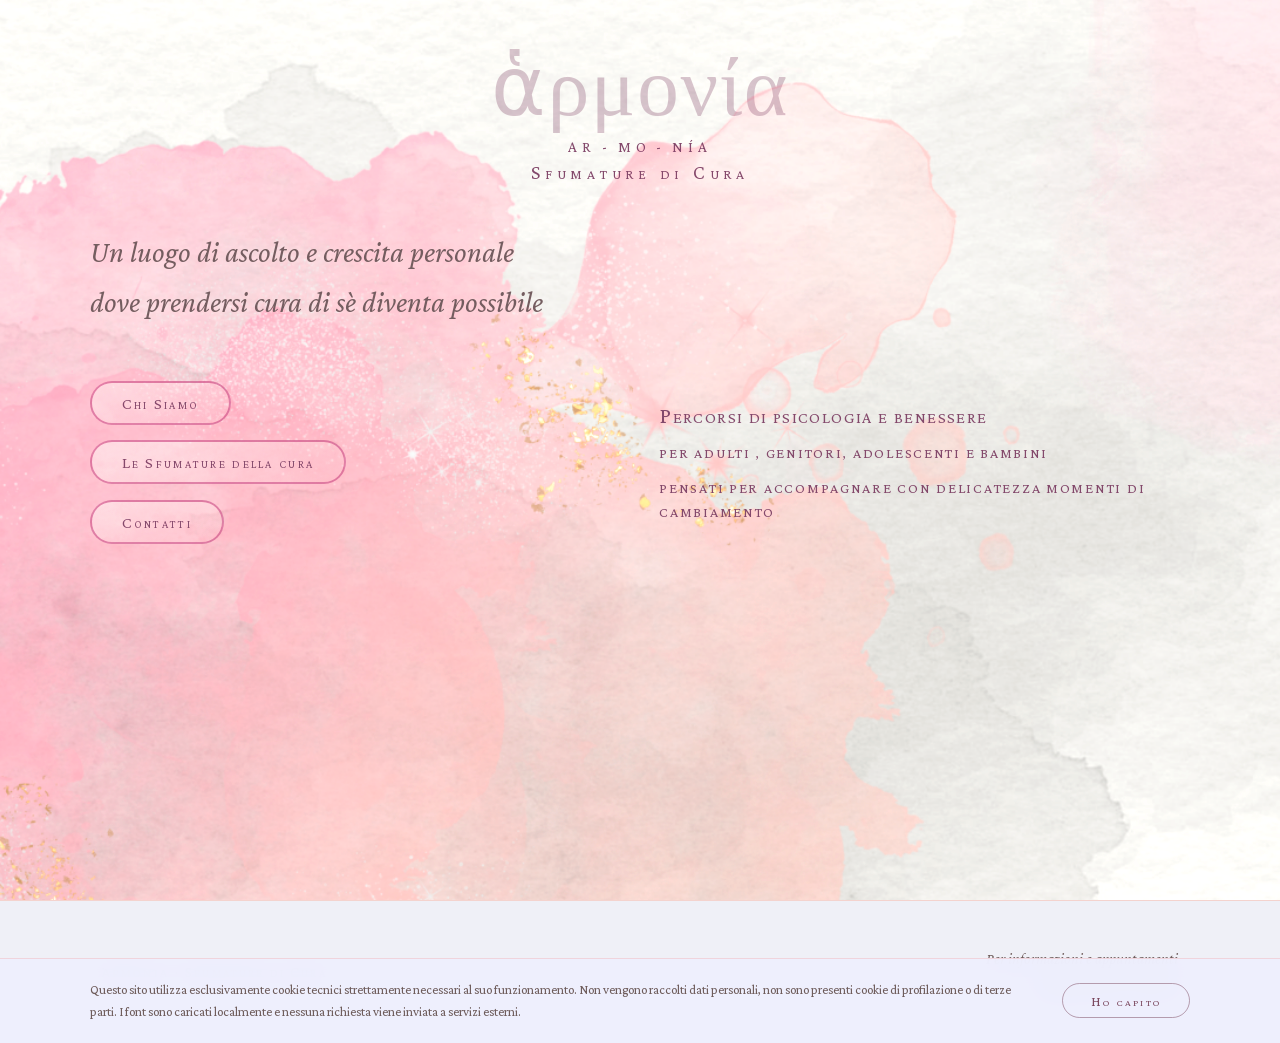
==== index.html @ 6a5daac3 "Aggiungi footer con scritta greca su tutte le pagine Co-Authored-By: Claude Sonnet 4.6 <noreply@anth" ====
<!DOCTYPE html>
<html lang="it">
<head>
  <meta charset="UTF-8">
  <meta name="viewport" content="width=device-width, initial-scale=1.0">
  <title>ἁρμονία — Sfumature di Cura</title>
  <meta name="description" content="ἁρμονία — Sfumature di Cura. Percorsi di psicologia e benessere per adulti, genitori, adolescenti e bambini.">


  <link rel="stylesheet" href="style.css">
</head>
<body>

  <!-- ══════════════════════════════════════════
       SEZIONE 1 — HERO
       Sfondo: img/sfondo-hero.png
       (immagine acquerello rosa piena copertura)
  ══════════════════════════════════════════ -->
  <section class="pagina" id="hero">

    <!-- ZONA 1: Titolo centrato in alto -->
    <div class="hero-centro">
      <span class="hero-greco">ἁρμονία</span>
      <span class="hero-trascrizione">AR&#8202;-&#8202;MO&#8202;-&#8202;NÍA</span>
      <span class="hero-sottotitolo-sc">Sfumature di Cura</span>
    </div>

    <!-- ZONA 2: Corpo centrale (descrizione + riga inferiore) -->
    <div class="hero-corpo">

      <!-- Descrizione: sinistra, metà superiore del corpo -->
      <p class="hero-descrizione">
        Un luogo di ascolto e crescita personale<br>
        dove prendersi cura di sè diventa possibile
      </p>

      <!-- Riga inferiore: bottoni a sinistra, testo a destra -->
      <div class="hero-bottom">

        <ul class="hero-nav">
          <li><a href="chi-siamo.html">Chi Siamo</a></li>
          <li><a href="servizi.html">Le Sfumature della cura</a></li>
          <li><a href="servizi.html#contatti">Contatti</a></li>
        </ul>

        <div class="hero-destra">
          <span class="hero-destra-titolo">Percorsi di psicologia e benessere</span>
          <span class="hero-destra-riga">per adulti , genitori, adolescenti e bambini</span>
          <span class="hero-destra-riga">pensati per accompagnare con delicatezza momenti di cambiamento</span>
        </div>

      </div>
    </div>

  </section>

  <footer>
    <div class="footer-brand">ἁρμονία · Sfumature di Cura</div>
    <div class="footer-info">
      Per informazioni e appuntamenti<br>
      info@armonia-studio.it
    </div>
  </footer>

  <script src="animazioni.js"></script>
</body>
</html>
---- style.css ----
/* ── Font locali — nessuna richiesta a Google ── */
@font-face {
  font-family: 'Crimson Pro';
  font-style: normal;
  font-weight: 300 600;
  font-display: swap;
  src: url('fonts/crimson-pro-normal-latin-ext.woff2') format('woff2');
  unicode-range: U+0100-02BA, U+02BD-02C5, U+02C7-02CC, U+02CE-02D7, U+02DD-02FF,
                 U+0304, U+0308, U+0329, U+1D00-1DBF, U+1E00-1E9F, U+1EF2-1EFF,
                 U+2020, U+20A0-20AB, U+20AD-20C0, U+2113, U+2C60-2C7F, U+A720-A7FF;
}
@font-face {
  font-family: 'Crimson Pro';
  font-style: normal;
  font-weight: 300 600;
  font-display: swap;
  src: url('fonts/crimson-pro-normal-latin.woff2') format('woff2');
  unicode-range: U+0000-00FF, U+0131, U+0152-0153, U+02BB-02BC, U+02C6, U+02DA,
                 U+02DC, U+0304, U+0308, U+0329, U+2000-206F, U+20AC, U+2122,
                 U+2191, U+2193, U+2212, U+2215, U+FEFF, U+FFFD;
}
@font-face {
  font-family: 'Crimson Pro';
  font-style: italic;
  font-weight: 300 600;
  font-display: swap;
  src: url('fonts/crimson-pro-italic-latin-ext.woff2') format('woff2');
  unicode-range: U+0100-02BA, U+02BD-02C5, U+02C7-02CC, U+02CE-02D7, U+02DD-02FF,
                 U+0304, U+0308, U+0329, U+1D00-1DBF, U+1E00-1E9F, U+1EF2-1EFF,
                 U+2020, U+20A0-20AB, U+20AD-20C0, U+2113, U+2C60-2C7F, U+A720-A7FF;
}
@font-face {
  font-family: 'Crimson Pro';
  font-style: italic;
  font-weight: 300 600;
  font-display: swap;
  src: url('fonts/crimson-pro-italic-latin.woff2') format('woff2');
  unicode-range: U+0000-00FF, U+0131, U+0152-0153, U+02BB-02BC, U+02C6, U+02DA,
                 U+02DC, U+0304, U+0308, U+0329, U+2000-206F, U+20AC, U+2122,
                 U+2191, U+2193, U+2212, U+2215, U+FEFF, U+FFFD;
}

/* ══════════════════════════════════════════════
   RESET & BASE
══════════════════════════════════════════════ */
*, *::before, *::after { box-sizing: border-box; margin: 0; padding: 0; }

:root {
  --font:                  'Crimson Pro', serif;

  --grigio-fondo:          #EEEDF4;
  --rosa-principale:       #E8B5AC;
  --rosa-chiaro:           #EED2C8;
  --colore-testo:          #6B5C58;
  --colore-titoli-sec:     #7A4A58;
  --overlay-freddo:        rgba(238, 236, 250, 0.72);

  /* Scala tipografica unica */
  --sz-xs:   clamp(0.85rem, 1vw,    1.1rem);   /* tag, label */
  --sz-sm:   clamp(0.95rem, 1.2vw,  1.3rem);   /* bottoni, secondario */
  --sz-base: clamp(1.1rem,  1.55vw, 1.55rem);  /* corpo testo, servizi */
  --sz-md:   clamp(1.25rem, 1.8vw,  1.9rem);   /* titoli servizi, destra-titolo */
  --sz-lg:   clamp(1.55rem, 2.3vw,  2.6rem);   /* descrizione hero */
  --sz-xl:   clamp(3rem,    6.5vw,  8.5rem);   /* ἁρμονία */
}

html { scroll-behavior: smooth; }

body {
  font-family: var(--font);
  color: var(--colore-testo);
  background-color: var(--grigio-fondo);
  overflow-x: hidden;
  filter: saturate(106%) brightness(101%) hue-rotate(-10deg);
}

/* ══════════════════════════════════════════════
   ANIMAZIONI
══════════════════════════════════════════════ */
@keyframes fadeInDown {
  from { opacity: 0; transform: translateY(-16px); }
  to   { opacity: 1; transform: translateY(0); }
}
@keyframes fadeInUp {
  from { opacity: 0; transform: translateY(22px); }
  to   { opacity: 1; transform: translateY(0); }
}
@keyframes fadeIn {
  from { opacity: 0; }
  to   { opacity: 1; }
}

.hero-greco        { animation: fadeInDown 1.2s cubic-bezier(0.22,1,0.36,1) both; animation-delay: 0.1s; }
.hero-trascrizione { animation: fadeInDown 1.1s cubic-bezier(0.22,1,0.36,1) both; animation-delay: 0.3s; }
.hero-sottotitolo-sc { animation: fadeInDown 1.1s cubic-bezier(0.22,1,0.36,1) both; animation-delay: 0.46s; }
.hero-descrizione  { animation: fadeInUp   1.2s cubic-bezier(0.22,1,0.36,1) both; animation-delay: 0.62s; }
.hero-nav          { animation: fadeInUp   1.1s cubic-bezier(0.22,1,0.36,1) both; animation-delay: 0.82s; }
.hero-destra       { animation: fadeIn     1.3s ease both;                         animation-delay: 0.88s; }

.da-animare {
  opacity: 0;
  transform: translateY(28px);
  transition: opacity 0.85s cubic-bezier(0.22,1,0.36,1),
              transform 0.85s cubic-bezier(0.22,1,0.36,1);
}
.da-animare.visibile { opacity: 1; transform: translateY(0); }

/* ══════════════════════════════════════════════
   SEZIONE BASE
══════════════════════════════════════════════ */
.pagina {
  width: 100%;
  min-height: 100vh;
  background-color: var(--grigio-fondo);
  background-size: cover;
  background-position: center;
  background-repeat: no-repeat;
  overflow: hidden;
}

/* ══════════════════════════════════════════════
   HERO
══════════════════════════════════════════════ */
#hero {
  background-image: url('img/sfondo-hero.png');
  display: flex;
  flex-direction: column;
  padding: 5vh 8% 7vh;
  min-height: 100vh;
  min-height: 100svh;
  filter: saturate(1.12) contrast(1.04) brightness(1.04) hue-rotate(-10deg);
}

/* ── Blocco titolo centrale ── */
.hero-centro {
  text-align: center;
  padding-bottom: 1vh;
}

.hero-greco {
  font-size: var(--sz-xl);
  font-weight: 300;
  color: rgba(122, 74, 88, 0.32);
  letter-spacing: 0.02em;
  line-height: 1;
  display: block;
}

.hero-trascrizione {
  font-size: var(--sz-sm);
  font-weight: 400;
  font-variant: small-caps;
  color: var(--colore-titoli-sec);
  letter-spacing: 0.32em;
  margin-top: 10px;
  display: block;
}

.hero-sottotitolo-sc {
  font-size: var(--sz-base);
  font-weight: 400;
  font-variant: small-caps;
  color: var(--colore-titoli-sec);
  letter-spacing: 0.24em;
  margin-top: 6px;
  display: block;
}

/* ── Corpo: descrizione in alto, riga inferiore in basso ── */
.hero-corpo {
  flex: 1;
  display: flex;
  flex-direction: column;
  justify-content: space-between;
  padding-top: clamp(24px, 5vh, 64px);
  padding-bottom: clamp(32px, 8vh, 80px);
}

.hero-descrizione {
  font-style: italic;
  font-weight: 400;
  font-size: var(--sz-lg);
  color: var(--colore-testo);
  line-height: 1.68;
  max-width: 48%;   /* resta nella metà sinistra, allineata al bordo */
}

/* ── Riga inferiore ── */
.hero-bottom {
  display: grid;
  grid-template-columns: 1fr 1fr;
  align-items: end;
  gap: clamp(22px, 3vw, 48px);
  /* nessun padding extra: usa già i margini di #hero */
}

/* Bottoni pill */
.hero-nav {
  list-style: none;
  display: flex;
  flex-direction: column;
  align-items: flex-start;
  gap: clamp(7px, 0.9vw, 14px);
}

.hero-nav li a {
  display: inline-block;
  font-size: var(--sz-sm);
  font-weight: 400;
  font-variant: small-caps;
  letter-spacing: 0.14em;
  color: var(--colore-titoli-sec);
  text-decoration: none;
  background: linear-gradient(160deg,
    rgba(255, 248, 244, 0.4) 0%,
    rgba(232, 181, 172, 0.24) 100%
  );
  border: 2.5px solid rgba(176, 80, 96, 0.62);
  border-radius: 50px;
  padding: 9px 36px 8px;
  backdrop-filter: blur(3px);
  -webkit-backdrop-filter: blur(3px);
  transition: background 0.3s, border-color 0.3s;
}

.hero-nav li a:hover {
  background: linear-gradient(160deg,
    rgba(232, 181, 172, 0.48) 0%,
    rgba(238, 210, 200, 0.38) 100%
  );
  border-color: rgba(176, 80, 96, 0.9);
}

/* Testo destra */
.hero-destra {
  display: flex;
  flex-direction: column;
  align-items: flex-start;
  gap: clamp(6px, 0.7vw, 12px);
}

.hero-destra-titolo {
  font-size: var(--sz-md);
  font-weight: 400;
  font-variant: small-caps;
  color: var(--colore-titoli-sec);
  letter-spacing: 0.06em;
  line-height: 1.3;
}

.hero-destra-riga {
  font-size: var(--sz-xs);
  font-weight: 400;
  color: var(--colore-titoli-sec);
  letter-spacing: 0.12em;
  text-transform: uppercase;
  line-height: 1.65;
}

/* ══════════════════════════════════════════════
   SEZIONE 2 — PRENDERSI CURA
══════════════════════════════════════════════ */
#servizi {
  background-image:
    linear-gradient(180deg, rgba(248,244,252,0.14) 0%, rgba(232,214,238,0.12) 100%),
    url('img/sfondo-servizi.png');
  background-size: cover;
  background-position: center;
  filter: saturate(1.12) contrast(1.04) brightness(1.04) hue-rotate(-10deg);
  padding: clamp(52px, 6.5vw, 96px) 8% clamp(56px, 7vw, 104px);
  display: flex;
  flex-direction: column;
  align-items: center;
}

#servizi .sez-titolo-centro,
#benessere .sez-titolo-centro {
  color: var(--colore-titoli-sec);
}

.sez-titolo-centro {
  font-size: var(--sz-md);
  font-weight: 400;
  font-variant: small-caps;
  color: var(--colore-testo);
  letter-spacing: 0.18em;
  text-align: center;
  margin-bottom: clamp(36px, 4.5vw, 72px);
}

.griglia-servizi {
  display: grid;
  grid-template-columns: 1fr 1fr;
  column-gap: clamp(44px, 6vw, 96px);
  row-gap: clamp(32px, 3.8vw, 60px);
  width: 100%;
  max-width: 1100px;
}

.servizio h3 {
  font-size: var(--sz-md);
  font-weight: 400;          /* small-caps dà già peso visivo sufficiente */
  font-variant: small-caps;
  color: var(--colore-titoli-sec);
  letter-spacing: 0.07em;
  margin-bottom: clamp(8px, 0.9vw, 14px);
}

.servizio p {
  font-style: italic;
  font-weight: 400;
  font-size: var(--sz-base);
  color: var(--colore-testo);
  line-height: 1.9;
}

.servizio.col-sinistra { grid-column: 1; }

/* ══════════════════════════════════════════════
   SEZIONE 3 — ORIENTARSI AL BENESSERE
══════════════════════════════════════════════ */
#benessere {
  background-image:
    linear-gradient(180deg, rgba(232,214,238,0.12) 0%, rgba(248,244,252,0.14) 100%),
    url('img/sfondo-benessere.png');
  background-size: cover;
  background-position: center;
  filter: saturate(1.12) contrast(1.04) brightness(1.04) hue-rotate(-10deg);
  padding: clamp(52px, 6.5vw, 96px) 8% clamp(56px, 7vw, 104px);
  display: flex;
  flex-direction: column;
  align-items: center;
}

.benessere-griglia {
  display: grid;
  grid-template-columns: 1fr 1fr;
  gap: clamp(36px, 4.5vw, 68px);
  width: 100%;
  max-width: 1100px;
  margin-top: clamp(10px, 1.2vw, 18px);
}

.benessere-poesia {
  display: flex;
  flex-direction: column;
  justify-content: center;
  align-items: center;
}

.benessere-poesia-inner {
  display: inline-flex;
  flex-direction: column;
  align-items: flex-start;
}

.benessere-poesia p {
  font-size: var(--sz-xs);
  font-weight: 400;
  color: var(--colore-testo);
  letter-spacing: 0.16em;
  line-height: 2.1;
  text-transform: uppercase;
  white-space: nowrap;
}

.benessere-autore {
  font-style: italic;
  font-size: var(--sz-sm);
  color: var(--colore-titoli-sec);
  letter-spacing: 0.06em;
  margin-top: clamp(8px, 1vw, 18px);
  align-self: flex-end;
}

.benessere-contenuto {
  display: flex;
  flex-direction: column;
  gap: clamp(28px, 3.5vw, 52px);
  justify-content: center;
}

.benessere-servizio h3 {
  font-size: var(--sz-md);
  font-weight: 400;
  font-variant: small-caps;
  color: var(--colore-titoli-sec);
  letter-spacing: 0.07em;
  margin-bottom: 12px;
  text-align: right;
}

.benessere-servizio p {
  font-style: italic;
  font-weight: 400;
  font-size: var(--sz-base);
  color: var(--colore-testo);
  line-height: 1.9;
  text-align: right;
}

/* ══════════════════════════════════════════════
   SEZIONE CONTATTI
══════════════════════════════════════════════ */
.contatti-sezione {
  background:
    radial-gradient(ellipse 55% 42% at 8%  18%, rgba(240,180,210,0.52) 0%, transparent 65%),
    radial-gradient(ellipse 44% 56% at 92% 10%, rgba(250,195,220,0.46) 0%, transparent 62%),
    radial-gradient(ellipse 60% 38% at 54% 86%, rgba(235,170,205,0.48) 0%, transparent 68%),
    radial-gradient(ellipse 38% 50% at 78% 54%, rgba(255,208,228,0.38) 0%, transparent 58%),
    radial-gradient(ellipse 42% 32% at 24% 76%, rgba(245,190,215,0.42) 0%, transparent 64%),
    #FDFAFA;
  padding: clamp(80px, 8vw, 120px) 8%;
  display: flex;
  flex-direction: column;
  align-items: center;
  text-align: center;
  min-height: 80vh;
  justify-content: center;
}

.contatti-label {
  font-variant: small-caps;
  font-weight: 400;
  font-size: var(--sz-xs);
  color: var(--colore-titoli-sec);
  letter-spacing: 0.28em;
  opacity: 0.75;
  margin-bottom: clamp(10px, 1.2vw, 16px);
}

.contatti-titolo {
  font-style: italic;
  font-weight: 300;
  font-size: clamp(2.2rem, 4.5vw, 5.2rem);
  color: rgba(122, 74, 88, 0.32);
  letter-spacing: 0.02em;
  line-height: 1.1;
  margin-bottom: clamp(18px, 2.2vw, 32px);
}

.contatti-intro {
  font-style: italic;
  font-weight: 400;
  font-size: var(--sz-base);
  color: var(--colore-testo);
  line-height: 1.9;
  max-width: 560px;
  margin-bottom: clamp(40px, 5vw, 72px);
}

.contatti-card {
  display: flex;
  align-items: stretch;
  border: 1.5px solid rgba(232, 181, 172, 0.50);
  border-radius: 16px;
  background: rgba(255, 248, 252, 0.72);
  backdrop-filter: blur(8px);
  -webkit-backdrop-filter: blur(8px);
  padding: clamp(28px, 3.5vw, 48px) 0;
  max-width: 800px;
  width: 100%;
  margin-bottom: clamp(40px, 5vw, 64px);
  justify-content: center;
}

.contatti-voce-wrap {
  display: flex;
  flex-direction: column;
  align-items: center;
  gap: clamp(6px, 0.7vw, 10px);
  padding: 0 clamp(28px, 4vw, 56px);
}

.contatti-separatore {
  width: 1px;
  background: rgba(232, 181, 172, 0.45);
  align-self: stretch;
  flex-shrink: 0;
}

.contatti-etichetta {
  font-variant: small-caps;
  font-weight: 400;
  font-size: var(--sz-xs);
  color: var(--colore-titoli-sec);
  letter-spacing: 0.22em;
  opacity: 0.70;
}

.contatti-valore {
  font-style: italic;
  font-weight: 400;
  font-size: var(--sz-sm);
  color: var(--colore-testo);
  text-decoration: none;
  transition: color 0.25s;
}
a.contatti-valore:hover { color: var(--colore-titoli-sec); }

.contatti-chiusura {
  font-variant: small-caps;
  font-weight: 400;
  font-size: var(--sz-xs);
  color: var(--colore-titoli-sec);
  letter-spacing: 0.20em;
  opacity: 0.50;
}

@media (max-width: 768px) {
  .contatti-sezione { min-height: auto; padding: clamp(56px, 8vw, 80px) 7%; }
  .contatti-card {
    flex-direction: column;
    align-items: center;
    padding: clamp(24px, 4vw, 36px) clamp(20px, 5vw, 36px);
    gap: clamp(22px, 4vw, 30px);
  }
  .contatti-separatore { width: 48px; height: 1px; align-self: center; }
  .contatti-voce-wrap { padding: 0; }
  .contatti-intro br { display: none; }
}

@media (min-width: 769px) and (max-width: 900px) {
  .contatti-sezione { min-height: auto; }
  .contatti-card { flex-direction: column; align-items: center; padding: clamp(24px, 4vw, 36px) clamp(24px, 5vw, 40px); gap: clamp(20px, 3.5vw, 28px); }
  .contatti-separatore { width: 48px; height: 1px; align-self: center; }
  .contatti-voce-wrap { padding: 0; }
}

/* ══════════════════════════════════════════════
   BANNER COOKIE
══════════════════════════════════════════════ */
#cookie-banner {
  position: fixed;
  bottom: 0;
  left: 0;
  width: 100%;
  z-index: 9999;
  display: flex;
  align-items: center;
  justify-content: space-between;
  gap: clamp(14px, 1.8vw, 28px);
  padding: clamp(14px, 1.6vw, 24px) 7%;
  background: rgba(238, 236, 250, 0.96);
  backdrop-filter: blur(12px);
  -webkit-backdrop-filter: blur(12px);
  border-top: 1px solid rgba(232, 181, 172, 0.45);
  transition: opacity 0.4s ease, transform 0.4s ease;
}

#cookie-banner.cookie-nascosto {
  opacity: 0;
  transform: translateY(12px);
}

.cookie-testo {
  font-family: var(--font);
  font-size: clamp(0.82rem, 1vw, 0.95rem);
  color: var(--colore-testo);
  line-height: 1.65;
  flex: 1;
}

.cookie-btn {
  font-family: var(--font);
  font-size: 0.9rem;
  font-weight: 400;
  font-variant: small-caps;
  letter-spacing: 0.16em;
  color: var(--colore-titoli-sec);
  background: transparent;
  border: 1.5px solid rgba(122, 74, 88, 0.5);
  border-radius: 50px;
  padding: 9px 28px 8px;
  cursor: pointer;
  white-space: nowrap;
  transition: border-color 0.25s, background 0.25s;
}
.cookie-btn:hover {
  background: rgba(232, 181, 172, 0.2);
  border-color: rgba(122, 74, 88, 0.8);
}

@media (max-width: 600px) {
  #cookie-banner { flex-direction: column; align-items: flex-start; gap: 14px; padding: 20px 7% 24px; }
}

/* ══════════════════════════════════════════════
   FOOTER
══════════════════════════════════════════════ */
footer {
  padding: clamp(28px, 3.5vw, 52px) 8%;
  background-color: var(--grigio-fondo);
  border-top: 1px solid var(--rosa-chiaro);
  display: flex;
  justify-content: space-between;
  align-items: center;
  flex-wrap: wrap;
  gap: clamp(12px, 1.4vw, 22px);
}

.footer-brand {
  font-size: var(--sz-sm);
  font-weight: 400;
  font-variant: small-caps;
  color: var(--colore-titoli-sec);
  letter-spacing: 0.14em;
}

.footer-info {
  font-style: italic;
  font-size: var(--sz-sm);
  color: var(--colore-testo);
  text-align: right;
  line-height: 1.7;
}

/* ══════════════════════════════════════════════
   RESPONSIVE
══════════════════════════════════════════════ */
/* ── iPad portrait (769px – 900px) — colonna singola come mobile ── */
@media (min-width: 769px) and (max-width: 900px) {
  #hero { padding: 4vh 6% 5vh; min-height: 100svh; background-position: center top; }
  .hero-corpo { justify-content: flex-start; gap: clamp(28px, 4vh, 44px); padding-top: 2vh; padding-bottom: 0; }
  .hero-descrizione { max-width: 100%; }
  .hero-bottom { grid-template-columns: 1fr; gap: clamp(22px, 3vh, 36px); }
  .hero-destra { align-items: flex-start; }
  .hero-nav { gap: clamp(8px, 1.2vw, 14px); }
  .hero-nav li a { font-size: 1rem; padding: 10px 26px 9px; }
  .hero-destra-titolo { font-size: 1.25rem; }
  .hero-destra-riga { font-size: 0.85rem; }

  #servizi { min-height: auto; padding: clamp(52px, 7vw, 72px) 7% clamp(56px, 7.5vw, 80px); background-position: center; }
  #benessere { min-height: auto; padding: clamp(52px, 7vw, 72px) 7% clamp(56px, 7.5vw, 80px); background-position: center; }
  .griglia-servizi { grid-template-columns: 1fr; column-gap: 0; row-gap: clamp(32px, 4vw, 44px); }
  .servizio.col-sinistra { grid-column: 1; }
  .benessere-griglia { grid-template-columns: 1fr; }
  .benessere-poesia p { white-space: normal; }
  .benessere-servizio h3, .benessere-servizio p { text-align: left; }
  .sez-titolo-centro { margin-bottom: clamp(32px, 4vw, 48px); }
}

/* ── iPad landscape + iPad Pro portrait (901px – 1024px) ── */
@media (min-width: 901px) and (max-width: 1024px) {
  #hero { padding: 5vh 6% 5vh; min-height: 100svh; background-position: center top; }
  .hero-corpo { justify-content: flex-start; gap: clamp(36px, 5vh, 56px); padding-top: 3vh; padding-bottom: 0; }
  .hero-descrizione { max-width: 65%; }
  .hero-bottom { gap: clamp(20px, 2.5vw, 32px); align-items: start; }
  .hero-nav { gap: clamp(8px, 1.2vw, 14px); }
  .hero-nav li a { font-size: 0.97rem; padding: 10px 24px 9px; }
  .hero-destra { gap: clamp(6px, 0.9vw, 12px); }
  .hero-destra-titolo { font-size: 1.3rem; }
  .hero-destra-riga { font-size: 0.86rem; }

  #servizi { min-height: auto; padding: clamp(52px, 6.5vw, 72px) 7% clamp(56px, 7vw, 80px); background-position: center; }
  #benessere { min-height: auto; padding: clamp(52px, 6.5vw, 72px) 7% clamp(56px, 7vw, 80px); background-position: center; }
  .griglia-servizi { column-gap: clamp(36px, 4.5vw, 52px); }
  .sez-titolo-centro { margin-bottom: clamp(32px, 4vw, 48px); }
}

/* ── iPad Pro landscape + piccoli laptop (1025px – 1366px) ── */
@media (min-width: 1025px) and (max-width: 1366px) {
  #hero { padding: 5vh 7% 6vh; background-position: center top; }
  .hero-corpo { justify-content: flex-start; gap: clamp(44px, 6vh, 68px); padding-top: 4vh; padding-bottom: 0; }
  .hero-descrizione { max-width: 54%; }

  .hero-bottom { gap: clamp(28px, 3vw, 44px); align-items: center; }
  .hero-nav { gap: clamp(10px, 1.2vw, 16px); }
  .hero-nav li a { font-size: 1.02rem; padding: 11px 30px 10px; }
  .hero-destra { gap: clamp(8px, 0.9vw, 13px); }
  .hero-destra-titolo { font-size: 1.45rem; }
  .hero-destra-riga { font-size: 0.9rem; }

  #servizi { min-height: auto; padding: clamp(60px, 7vw, 84px) 7% clamp(64px, 7.5vw, 88px); background-position: center; }
  #benessere { min-height: auto; padding: clamp(60px, 7vw, 84px) 7% clamp(64px, 7.5vw, 88px); background-position: center; }
  .griglia-servizi { column-gap: clamp(44px, 5vw, 64px); }
  .sez-titolo-centro { margin-bottom: clamp(36px, 4.2vw, 56px); }
}

@media (max-width: 768px) {
  #hero { padding: 48px 7% 64px; min-height: 100svh; }
  .hero-corpo { justify-content: flex-start; gap: 48px; padding-bottom: 0; }
  .hero-descrizione { max-width: 100%; }
  .hero-bottom { grid-template-columns: 1fr; gap: 28px; }
  .hero-destra { align-items: flex-start; }
  .griglia-servizi { grid-template-columns: 1fr; column-gap: 0; row-gap: 40px; }
  .servizio.col-sinistra { grid-column: 1; }
  .benessere-griglia { grid-template-columns: 1fr; }
  .benessere-poesia { display: flex; }
  .benessere-poesia p { white-space: normal; }
  .benessere-servizio h3,
  .benessere-servizio p { text-align: left; }
  footer { flex-direction: column; align-items: flex-start; }
  .footer-info { text-align: left; }
  #servizi, #benessere { min-height: auto; padding: 64px 7% 72px; }
}

@media (max-width: 480px) {
  .hero-nav li a { font-size: 0.88rem; padding: 7px 20px 6px; }
}

/* ── Schermi 17" (1440px – 1919px) ── */
@media (min-width: 1440px) {
  .griglia-servizi   { max-width: 1260px; column-gap: 100px; }
  .benessere-griglia { max-width: 1260px; gap: 72px; }
  .hero-descrizione  { max-width: 46%; }

  /* Bottom hero: bottoni e testo destra */
  .hero-bottom       { gap: 64px; align-items: center; }
  .hero-nav          { gap: 18px; }
  .hero-nav li a {
    font-size: 1.15rem;
    padding: 14px 48px 13px;
    letter-spacing: 0.18em;
  }
  .hero-destra       { gap: 14px; }
  .hero-destra-titolo { font-size: 1.75rem; }
  .hero-destra-riga   { font-size: 1rem; letter-spacing: 0.14em; }
}

/* ── Schermi 21"+ (≥1920px) ── */
@media (min-width: 1920px) {
  :root {
    --sz-base: clamp(1.3rem,  1.4vw,  1.8rem);
    --sz-md:   clamp(1.6rem,  1.7vw,  2.1rem);
    --sz-lg:   clamp(2rem,    2vw,    2.8rem);
    --sz-xl:   clamp(5rem,    5.8vw,  9.5rem);
  }

  #hero          { padding: 5vh 9% 7vh; }
  #servizi,
  #benessere     { padding: 100px 9% 112px; }

  .griglia-servizi   {
    max-width: 1560px;
    column-gap: 124px;
    row-gap: 64px;
  }
  .benessere-griglia {
    max-width: 1560px;
    gap: 90px;
  }

  .sez-titolo-centro { margin-bottom: 80px; }
  .hero-descrizione  { max-width: 44%; }

  /* Bottom hero: bottoni e testo destra */
  .hero-bottom       { gap: 88px; align-items: center; }
  .hero-nav          { gap: 22px; }
  .hero-nav li a {
    font-size: 1.35rem;
    padding: 17px 58px 16px;
    letter-spacing: 0.2em;
  }
  .hero-destra       { gap: 18px; }
  .hero-destra-titolo { font-size: 2.1rem; }
  .hero-destra-riga   { font-size: 1.15rem; letter-spacing: 0.15em; }

  footer { padding: 56px 9%; }
}
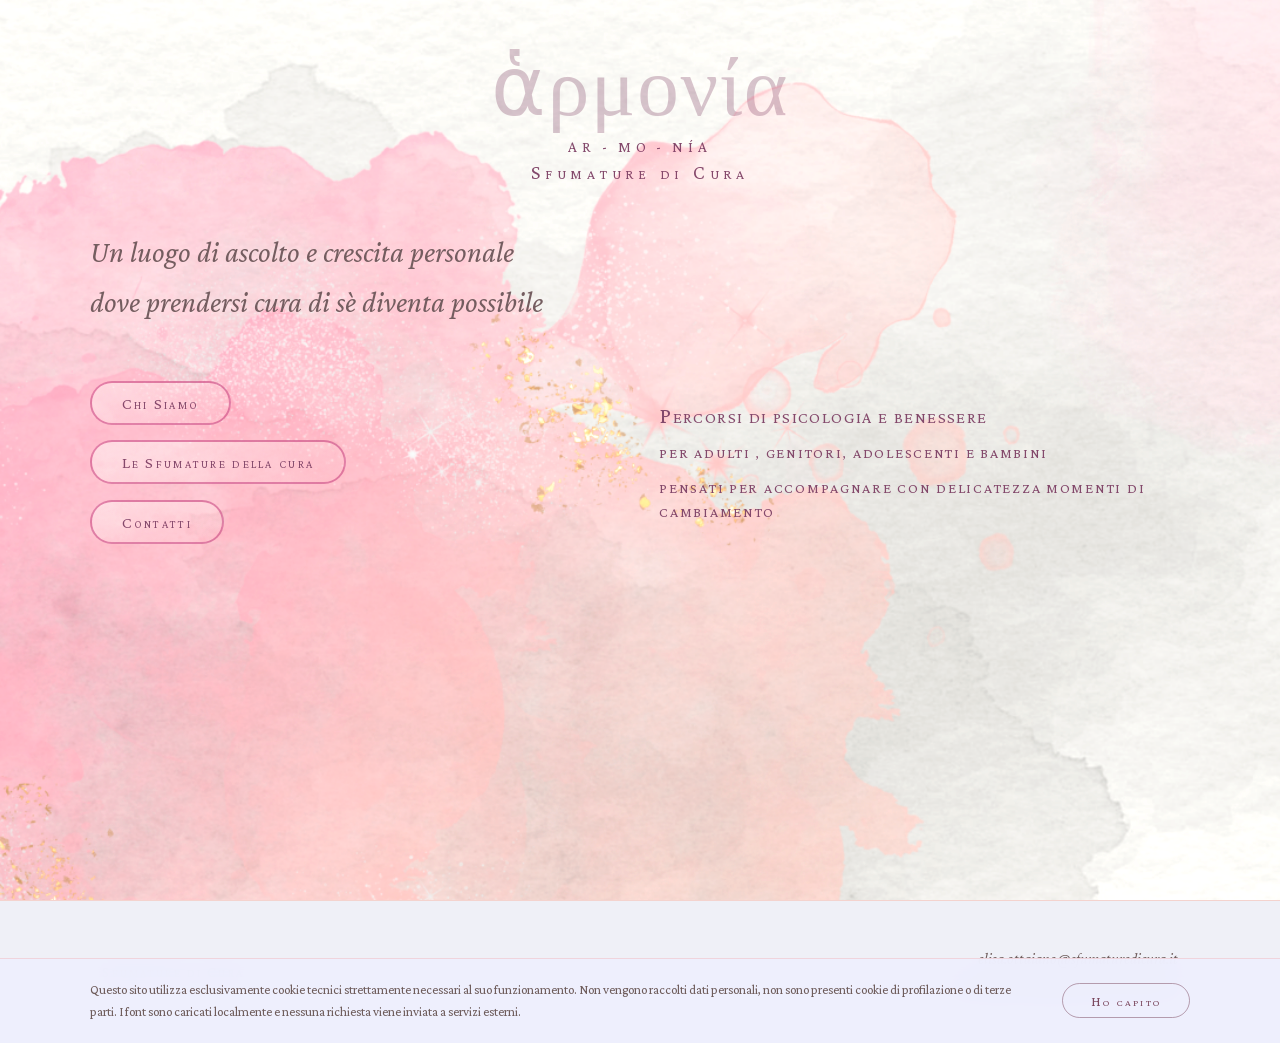
==== commit 123c8174: "Aggiornamenti UI: contatti, testi bio, colori freddi, responsive - Sezione contatti con due email pe" ====
--- a/index.html
+++ b/index.html
@@ -55,10 +55,10 @@
   </section>
 
   <footer>
-    <div class="footer-brand">ἁρμονία · Sfumature di Cura</div>
+    <div class="footer-brand">Sfumature di Cura</div>
     <div class="footer-info">
-      Per informazioni e appuntamenti<br>
-      info@armonia-studio.it
+      elisa.ottaiano@sfumaturedicura.it<br>
+      valeria.garavaglia@sfumaturedicura.it
     </div>
   </footer>
 
--- a/style.css
+++ b/style.css
@@ -465,11 +465,12 @@
 }
 
 .contatti-voce-wrap {
+  flex: 1;
   display: flex;
   flex-direction: column;
   align-items: center;
   gap: clamp(6px, 0.7vw, 10px);
-  padding: 0 clamp(28px, 4vw, 56px);
+  padding: 0 clamp(20px, 2.8vw, 40px);
 }
 
 .contatti-separatore {
@@ -597,6 +598,11 @@
   align-items: center;
   flex-wrap: wrap;
   gap: clamp(12px, 1.4vw, 22px);
+}
+
+.footer-greco {
+  font-variant: normal;
+  font-style: italic;
 }
 
 .footer-brand {
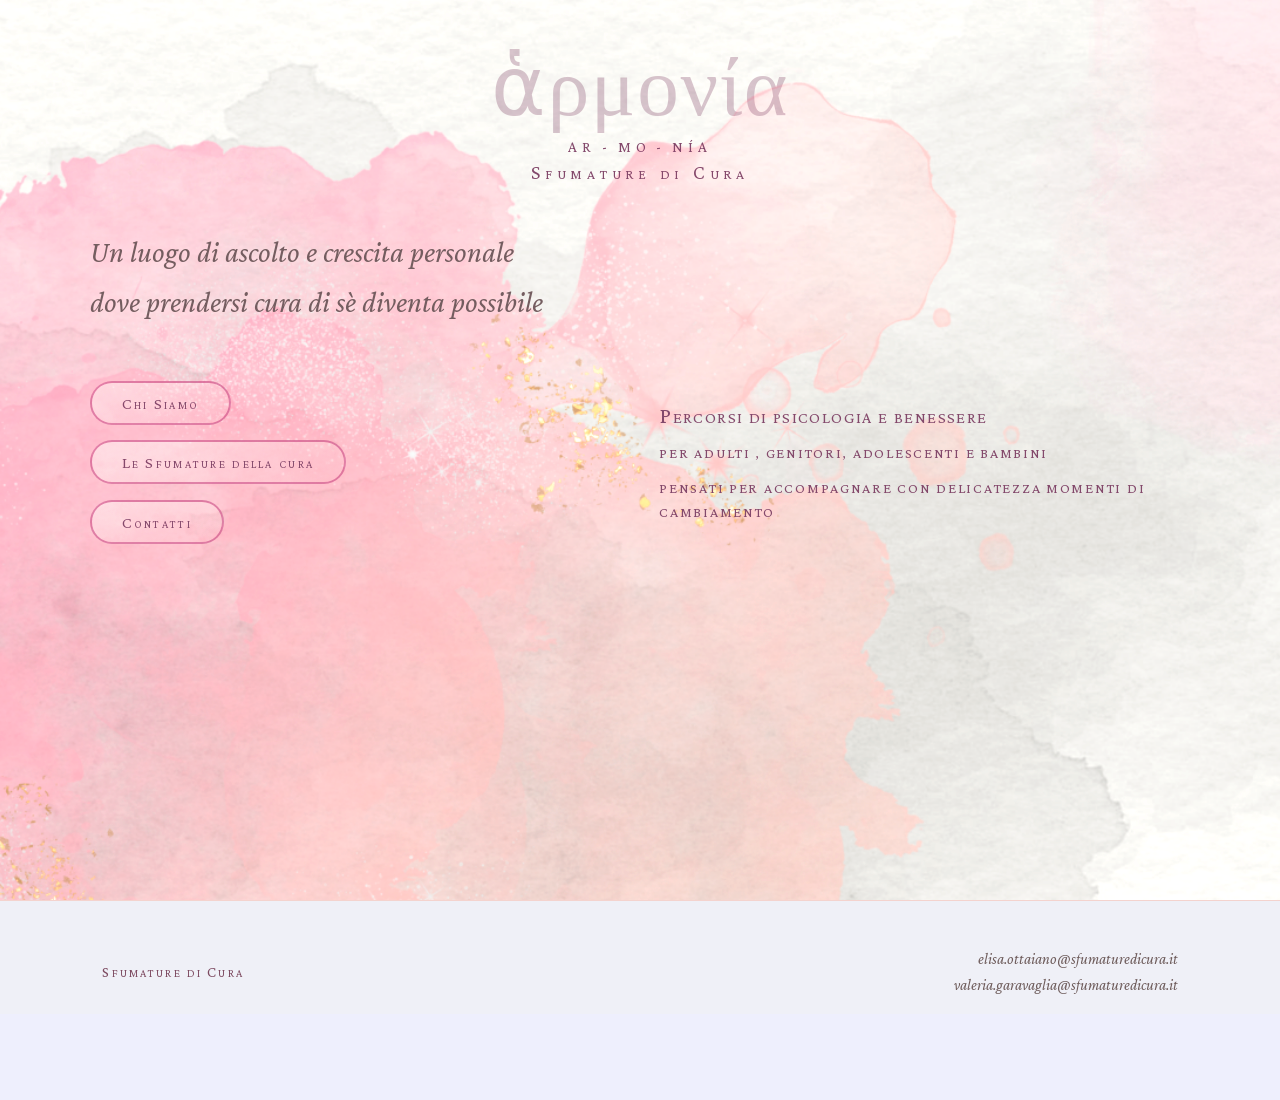
==== commit 9b328eaf: "Aggiungi pagina Privacy Policy e link nel footer di tutte le pagine Co-Authored-By: Claude Sonnet 4." ====
--- a/index.html
+++ b/index.html
@@ -60,6 +60,7 @@
       elisa.ottaiano@sfumaturedicura.it<br>
       valeria.garavaglia@sfumaturedicura.it
     </div>
+    <div class="footer-privacy"><a href="privacy-policy.html">Privacy Policy</a></div>
   </footer>
 
   <script src="animazioni.js"></script>
--- a/style.css
+++ b/style.css
@@ -404,12 +404,12 @@
 ══════════════════════════════════════════════ */
 .contatti-sezione {
   background:
-    radial-gradient(ellipse 55% 42% at 8%  18%, rgba(240,180,210,0.52) 0%, transparent 65%),
-    radial-gradient(ellipse 44% 56% at 92% 10%, rgba(250,195,220,0.46) 0%, transparent 62%),
-    radial-gradient(ellipse 60% 38% at 54% 86%, rgba(235,170,205,0.48) 0%, transparent 68%),
-    radial-gradient(ellipse 38% 50% at 78% 54%, rgba(255,208,228,0.38) 0%, transparent 58%),
-    radial-gradient(ellipse 42% 32% at 24% 76%, rgba(245,190,215,0.42) 0%, transparent 64%),
-    #FDFAFA;
+    radial-gradient(ellipse 55% 42% at 8%  18%, rgba(210,155,145,0.42) 0%, transparent 65%),
+    radial-gradient(ellipse 44% 56% at 92% 10%, rgba(232,181,172,0.36) 0%, transparent 62%),
+    radial-gradient(ellipse 60% 38% at 54% 86%, rgba(200,148,138,0.40) 0%, transparent 68%),
+    radial-gradient(ellipse 38% 50% at 78% 54%, rgba(238,200,190,0.30) 0%, transparent 58%),
+    radial-gradient(ellipse 42% 32% at 24% 76%, rgba(220,168,158,0.35) 0%, transparent 64%),
+    #F8F3F0;
   padding: clamp(80px, 8vw, 120px) 8%;
   display: flex;
   flex-direction: column;
@@ -602,7 +602,7 @@
 
 .footer-greco {
   font-variant: normal;
-  font-style: italic;
+  font-style: normal;
 }
 
 .footer-brand {
@@ -620,6 +620,22 @@
   text-align: right;
   line-height: 1.7;
 }
+
+.footer-privacy {
+  width: 100%;
+  text-align: center;
+  margin-top: clamp(16px, 2vw, 24px);
+  font-size: var(--sz-xs);
+  opacity: 0.55;
+}
+.footer-privacy a {
+  color: var(--colore-titoli-sec);
+  text-decoration: none;
+  font-variant: small-caps;
+  letter-spacing: 0.14em;
+  transition: opacity 0.25s;
+}
+.footer-privacy a:hover { opacity: 1; text-decoration: underline; }
 
 /* ══════════════════════════════════════════════
    RESPONSIVE
@@ -763,4 +779,11 @@
   .hero-destra-riga   { font-size: 1.15rem; letter-spacing: 0.15em; }
 
   footer { padding: 56px 9%; }
-}
+
+  .contatti-sezione { padding: clamp(100px, 10vw, 140px) 16%; }
+  .contatti-card {
+    max-width: 1000px;
+    padding: clamp(40px, 4vw, 64px) 0;
+  }
+  .contatti-voce-wrap { padding: 0 clamp(40px, 4vw, 72px); }
+}
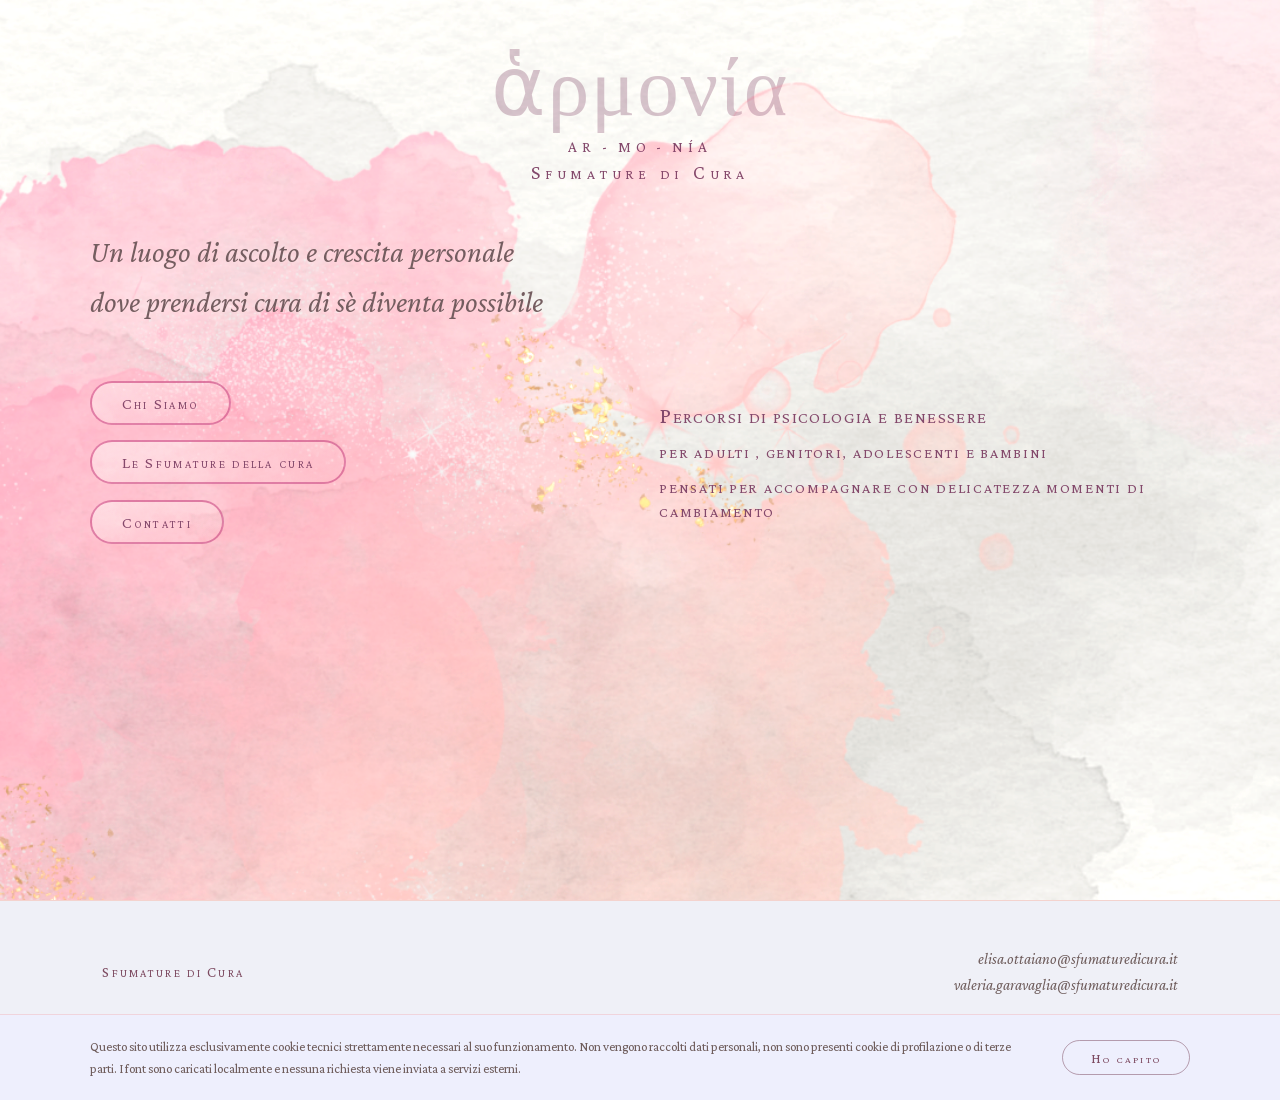
==== commit 52b65a8c: "Rimuovi pagina privacy HTML, link diretto a PDF Co-Authored-By: Claude Sonnet 4.6 <noreply@anthropic" ====
--- a/index.html
+++ b/index.html
@@ -60,7 +60,7 @@
       elisa.ottaiano@sfumaturedicura.it<br>
       valeria.garavaglia@sfumaturedicura.it
     </div>
-    <div class="footer-privacy"><a href="privacy-policy.html">Privacy Policy</a></div>
+    <div class="footer-privacy"><a href="privacy-policy.pdf" target="_blank" rel="noopener">Privacy Policy</a></div>
   </footer>
 
   <script src="animazioni.js"></script>
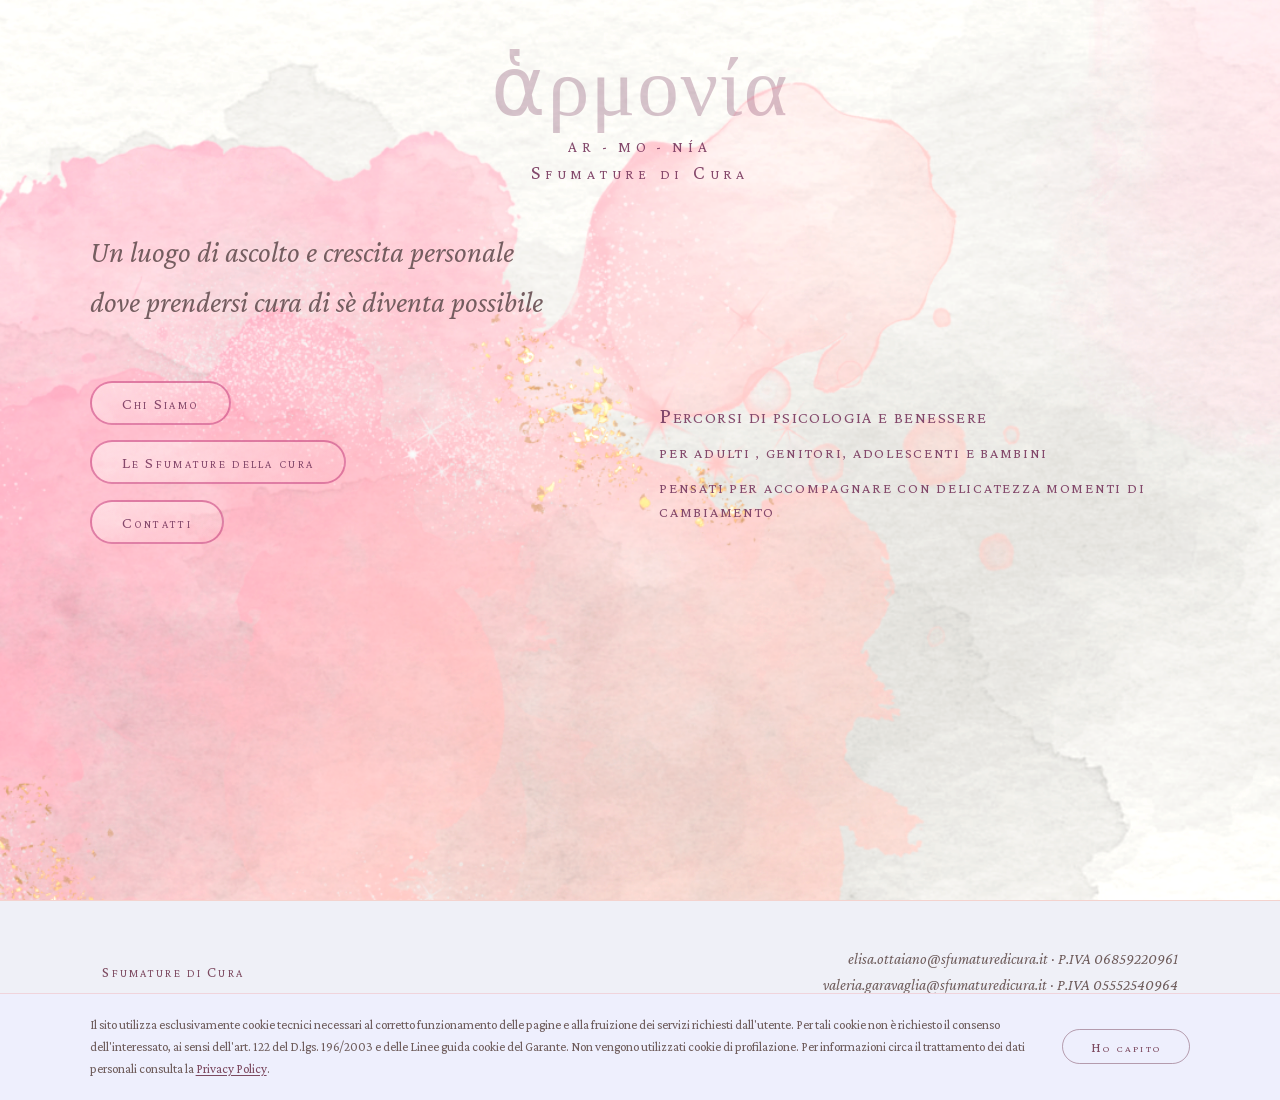
==== commit 65df98d0: "Aggiungi P.IVA nel footer di tutte le pagine Co-Authored-By: Claude Sonnet 4.6 <noreply@anthropic.co" ====
--- a/index.html
+++ b/index.html
@@ -57,10 +57,10 @@
   <footer>
     <div class="footer-brand">Sfumature di Cura</div>
     <div class="footer-info">
-      elisa.ottaiano@sfumaturedicura.it<br>
-      valeria.garavaglia@sfumaturedicura.it
+      elisa.ottaiano@sfumaturedicura.it · P.IVA 06859220961<br>
+      valeria.garavaglia@sfumaturedicura.it · P.IVA 05552540964
     </div>
-    <div class="footer-privacy"><a href="privacy-policy.pdf" target="_blank" rel="noopener">Privacy Policy</a></div>
+    <div class="footer-privacy"><a href="privacy-policy.html">Privacy Policy</a></div>
   </footer>
 
   <script src="animazioni.js"></script>
--- a/style.css
+++ b/style.css
@@ -560,6 +560,12 @@
   color: var(--colore-testo);
   line-height: 1.65;
   flex: 1;
+}
+
+.cookie-link {
+  color: var(--colore-titoli-sec);
+  text-decoration: underline;
+  text-underline-offset: 2px;
 }
 
 .cookie-btn {
